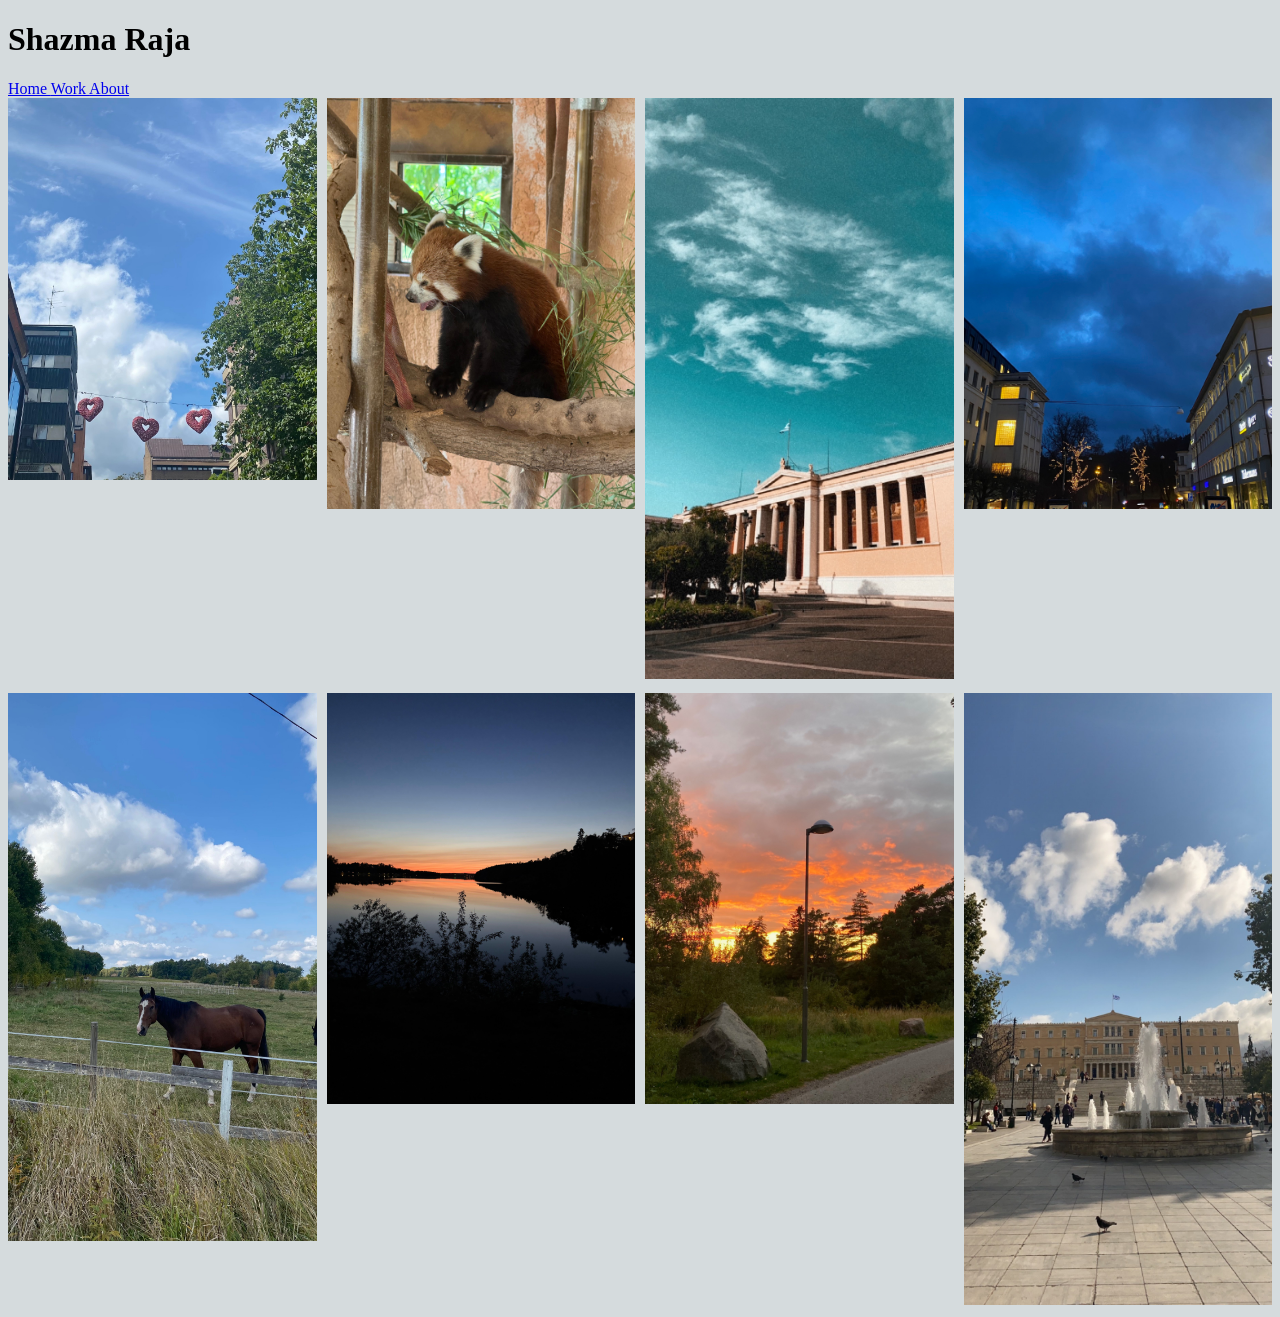
==== index.html @ 85638e23 "Part 1 (created the folder, files for each page, added a header element with a nav, added the pictur" ====
<!DOCTYPE html>
<html lang="en">
<head>
    <meta charset="UTF-8">
    <meta name="viewport" content="width=device-width, initial-scale=1.0">
    <title>Home page</title>
    <link rel="stylesheet" href="css/home.css">
</head>
<body>
    <header>
        <h1> Shazma Raja</h1>
        <nav> 
            <a href="index.html"> Home </a>
            <a href="work.html"> Work </a>
            <a href="about.html"> About </a>
        </nav>
    </header>

    <main class="gallery" >
        <div class="img1"> <img src="imgs/hearts.jpeg" alt="pic of hearts"> </div>
        <div class="img2"> <img src="imgs/redpanda.JPG" alt="red panda"> </div>
        <div class="img3"> <img src="imgs/panepistimio.JPG" alt="the university of athens"> </div>
        <div class="img4"> <img src="imgs/bluesky.jpeg" alt="a dark blue sky"> </div>
        <div class="img5"> <img src="imgs/horse.jpeg" alt="a horse"> </div>
        <div class="img6"> <img src="imgs/view.JPG" alt="a sunset view"> </div>
        <div class="img7"> <img src="imgs/sunset.jpeg" alt="another sunset"> </div>
        <div class="img8"> <img src="imgs/syntagma.JPG" alt="syntagma square"> </div>     
    </main>

</body>
</html>
---- css/home.css ----
body {
    background-color: rgb(213, 219, 221);
}

.gallery {
    display: grid;
    grid-template-columns: repeat(4, 1fr);
    gap: 10px;

}
.gallery img {
    width: 100%;
    height: auto; 
}
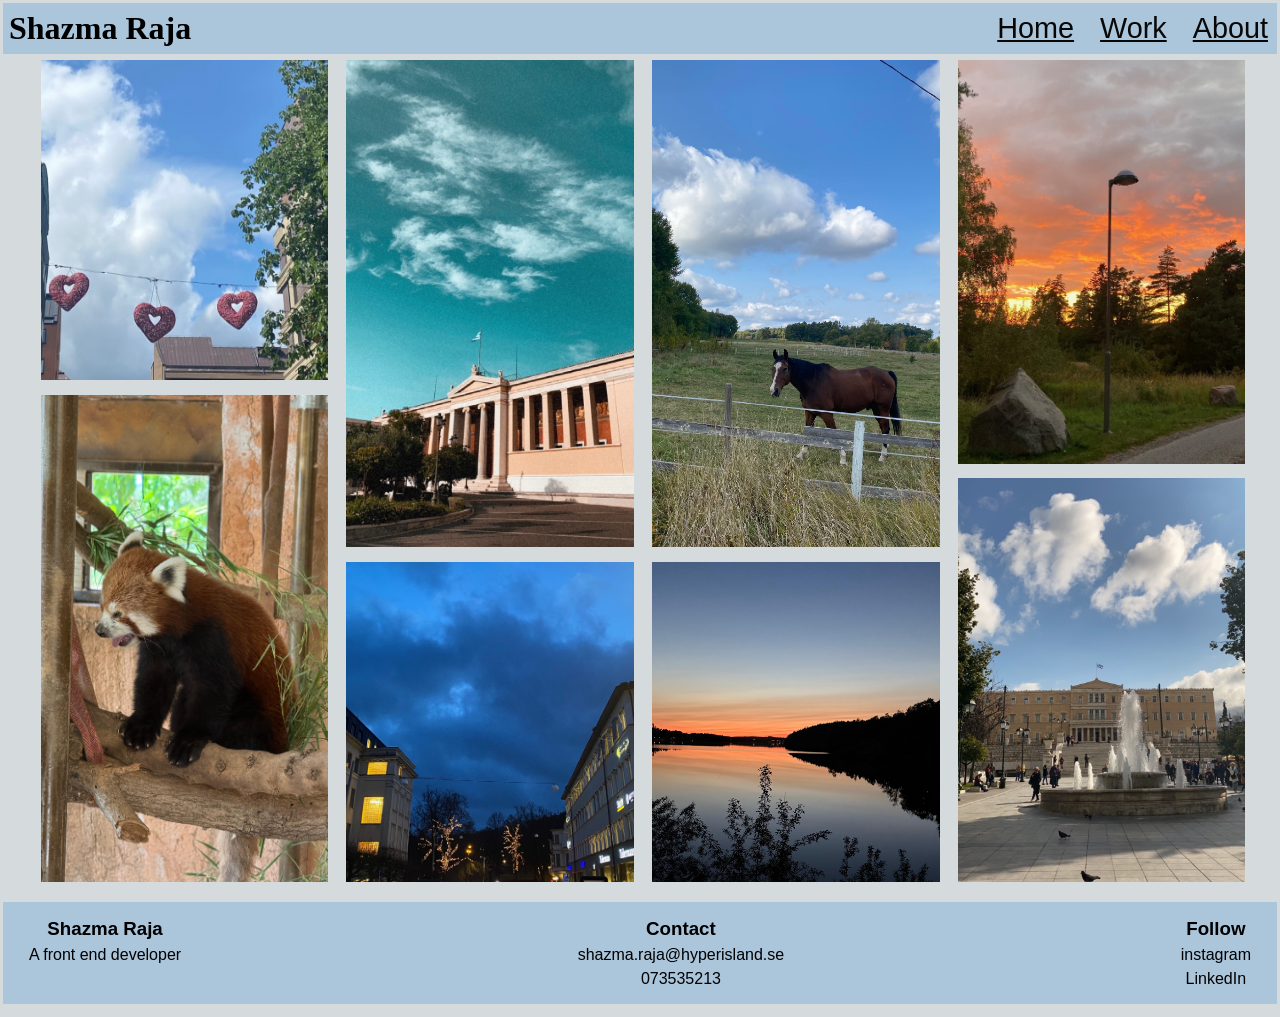
==== commit 85201d56: "Completed the home and work page content" ====
--- a/index.html
+++ b/index.html
@@ -5,6 +5,7 @@
     <meta name="viewport" content="width=device-width, initial-scale=1.0">
     <title>Home page</title>
     <link rel="stylesheet" href="css/home.css">
+    <link rel="stylesheet" href="css/styles.css"
 </head>
 <body>
     <header>
@@ -17,15 +18,31 @@
     </header>
 
     <main class="gallery" >
-        <div class="img1"> <img src="imgs/hearts.jpeg" alt="pic of hearts"> </div>
-        <div class="img2"> <img src="imgs/redpanda.JPG" alt="red panda"> </div>
-        <div class="img3"> <img src="imgs/panepistimio.JPG" alt="the university of athens"> </div>
-        <div class="img4"> <img src="imgs/bluesky.jpeg" alt="a dark blue sky"> </div>
-        <div class="img5"> <img src="imgs/horse.jpeg" alt="a horse"> </div>
-        <div class="img6"> <img src="imgs/view.JPG" alt="a sunset view"> </div>
-        <div class="img7"> <img src="imgs/sunset.jpeg" alt="another sunset"> </div>
-        <div class="img8"> <img src="imgs/syntagma.JPG" alt="syntagma square"> </div>     
+        <div class="img1"> <img src="imgs/hearts.jpeg" alt="pic of hearts"></div>
+        <div class="img2"> <img src="imgs/redpanda.JPG" alt="red panda"></div>
+        <div class="img3"> <img src="imgs/panepistimio.JPG" alt="the university of athens"></div>
+        <div class="img4"> <img src="imgs/bluesky.jpeg" alt="a dark blue sky"></div>
+        <div class="img5"> <img src="imgs/horse.jpeg" alt="a horse"></div>
+        <div class="img6"> <img src="imgs/view.JPG" alt="a sunset view"></div>
+        <div class="img7"> <img src="imgs/sunset.jpeg" alt="another sunset"></div>
+        <div class="img8"> <img src="imgs/syntagma.JPG" alt="syntagma square"></div>     
     </main>
+    <footer>
+        <div class="footer-left">
+            <h3>Shazma Raja</h3>
+            <p> A front end developer</p>
+        </div>
+        <div class="footer-center"> 
+            <h3>Contact</h3>
+            <p>shazma.raja@hyperisland.se</p>
+            <p>073535213</p>
+        </div>
+        <div class="footer-right">
+            <h3>Follow</h3>
+            <p>instagram</p>
+            <p>LinkedIn</p>
+        </div>
+    </footer>
 
 </body>
 </html>
--- a/css/home.css
+++ b/css/home.css
@@ -1,14 +1,55 @@
 body {
     background-color: rgb(213, 219, 221);
+    margin: 0;
+    padding: 0;
 }
-
 .gallery {
     display: grid;
     grid-template-columns: repeat(4, 1fr);
-    gap: 10px;
-
+    grid-template-rows: repeat(10, 1fr);
+    margin-inline: auto;
+    width: 95%;
+    height: 92vh;
+    margin: 0 auto 20px auto;
+    gap: 1%;
+    padding: 0; 
+    box-sizing: border-box;
 }
 .gallery img {
     width: 100%;
-    height: auto; 
+    height: 100%; 
+    object-fit: cover;
+    display: block;
+}
+.img1 {
+    grid-column: 1;
+    grid-row: 1 / 5;
+}
+.img2 {
+    grid-column: 1;
+    grid-row: 5 / 11;
+}
+.img3 {
+    grid-column: 2;
+    grid-row: 1 / 7;
+}
+.img4 {
+    grid-column: 2;
+    grid-row: 7 / 11;
+}
+.img5 {
+    grid-column: 3;
+    grid-row: 1 / 7;
+}
+.img6 {
+    grid-column: 3;
+    grid-row: 7 / 11;
+}
+.img7 {
+    grid-column:4;
+    grid-row:1 / 6;
+}
+.img8 {
+    grid-column: 4;
+    grid-row: 6 / 11;
 }
--- a/css/styles.css
+++ b/css/styles.css
@@ -0,0 +1,37 @@
+*{
+    margin:0;
+    padding: 3px;
+}
+body {
+    background-color: rgb(213, 219, 221);
+}
+header {
+    display: flex;
+    justify-content: space-between;
+    align-items: center;
+    background-color: rgb(171, 197, 219);
+}
+nav {
+    display: flex;
+    gap: 20px;
+    font-size: 1.8rem;
+    font-family: sans-serif;
+}
+nav a {
+    color: rgb(7, 7, 7);
+
+}
+footer {
+    font-family: sans-serif;
+    display: flex;
+    justify-content: space-between;
+    align-items: flex-start;
+    box-sizing: border-box;
+    padding: 10px 20px;
+    background-color: rgb(171, 197, 219);
+    width: 100%;
+    margin: 10px auto 10px auto;
+}
+.footer-left, .footer-center, .footer-right {
+    text-align: center;
+}
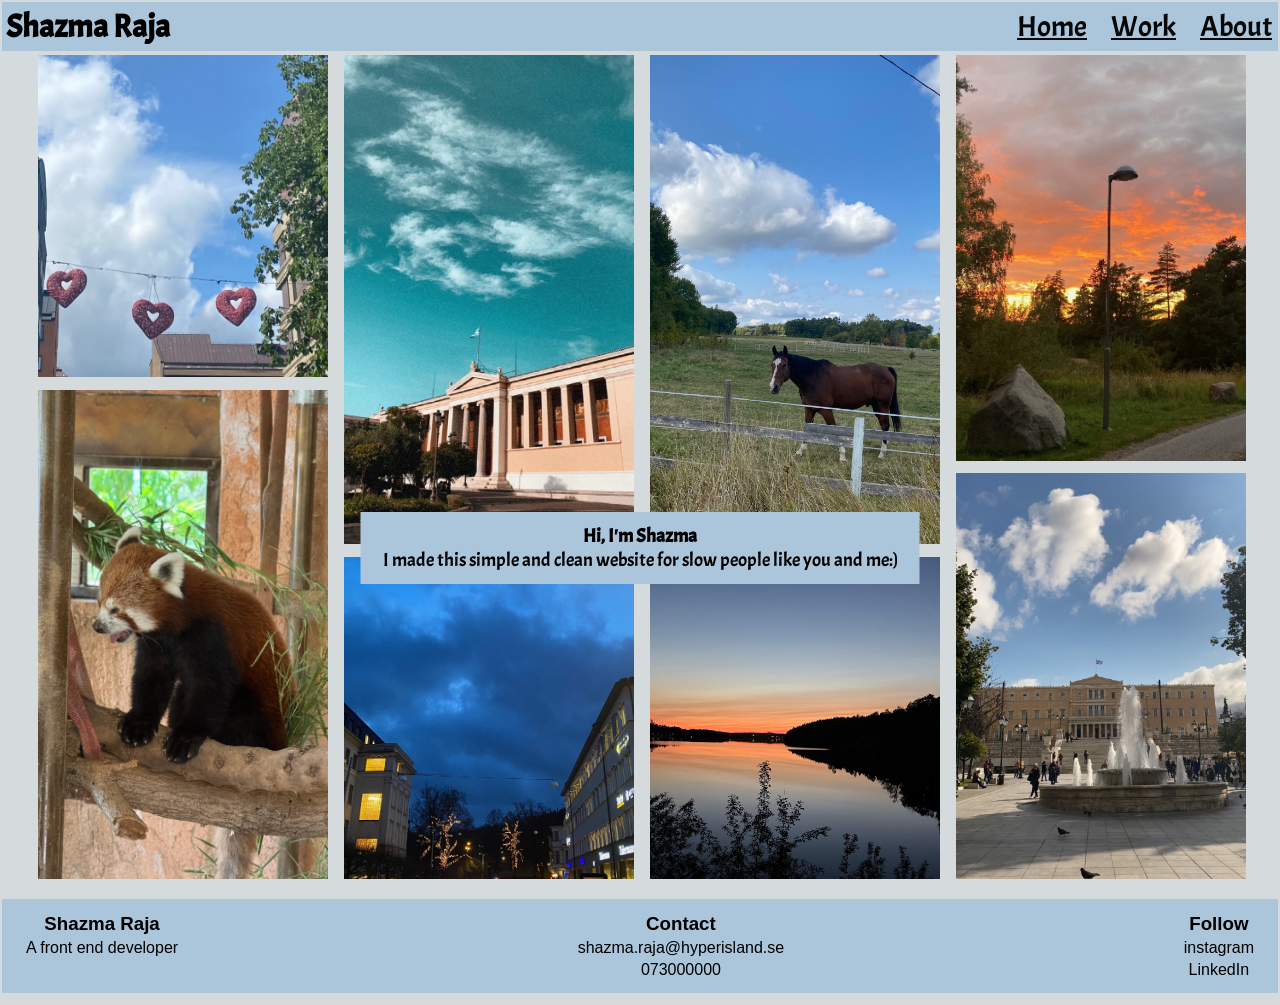
==== commit c4ba8eca: "Completed the whole website with changes like content for the about page and small updates on every " ====
--- a/index.html
+++ b/index.html
@@ -5,7 +5,7 @@
     <meta name="viewport" content="width=device-width, initial-scale=1.0">
     <title>Home page</title>
     <link rel="stylesheet" href="css/home.css">
-    <link rel="stylesheet" href="css/styles.css"
+    <link rel="stylesheet" href="css/styles.css">
 </head>
 <body>
     <header>
@@ -18,6 +18,12 @@
     </header>
 
     <main class="gallery" >
+
+         <div class="text">
+            <p><strong>Hi, I'm Shazma</strong><br>
+            I made this simple and clean website for slow people like you and me:)
+            </p>
+        </div>
         <div class="img1"> <img src="imgs/hearts.jpeg" alt="pic of hearts"></div>
         <div class="img2"> <img src="imgs/redpanda.JPG" alt="red panda"></div>
         <div class="img3"> <img src="imgs/panepistimio.JPG" alt="the university of athens"></div>
@@ -35,7 +41,7 @@
         <div class="footer-center"> 
             <h3>Contact</h3>
             <p>shazma.raja@hyperisland.se</p>
-            <p>073535213</p>
+            <p>073000000</p>
         </div>
         <div class="footer-right">
             <h3>Follow</h3>
--- a/css/home.css
+++ b/css/home.css
@@ -14,6 +14,7 @@
     gap: 1%;
     padding: 0; 
     box-sizing: border-box;
+    position: relative;
 }
 .gallery img {
     width: 100%;
@@ -52,4 +53,20 @@
 .img8 {
     grid-column: 4;
     grid-row: 6 / 11;
-}+}
+
+.text {
+    position: absolute;
+    top: 60%;
+    left: 50%;
+    transform: translate(-50%, -50%);
+    background-color: rgb(171, 197, 219);
+    padding: 10px 20px;
+    z-index: 10;
+    text-align: center;
+}
+.text p {
+    margin: 0;
+    font-size: 1.2rem;
+    font-family: 'AcmeFont', sans-serif;
+}
--- a/css/styles.css
+++ b/css/styles.css
@@ -1,6 +1,10 @@
 *{
     margin:0;
-    padding: 3px;
+    padding: 2px;
+}
+@font-face {
+    font-family: 'AcmeFont';
+    src: url('../Acme-Regular.ttf');
 }
 body {
     background-color: rgb(213, 219, 221);
@@ -10,12 +14,14 @@
     justify-content: space-between;
     align-items: center;
     background-color: rgb(171, 197, 219);
+    font-family: 'AcmeFont', sans-serif;
+
 }
 nav {
     display: flex;
     gap: 20px;
     font-size: 1.8rem;
-    font-family: sans-serif;
+    font-family: 'AcmeFont', sans-serif;
 }
 nav a {
     color: rgb(7, 7, 7);
